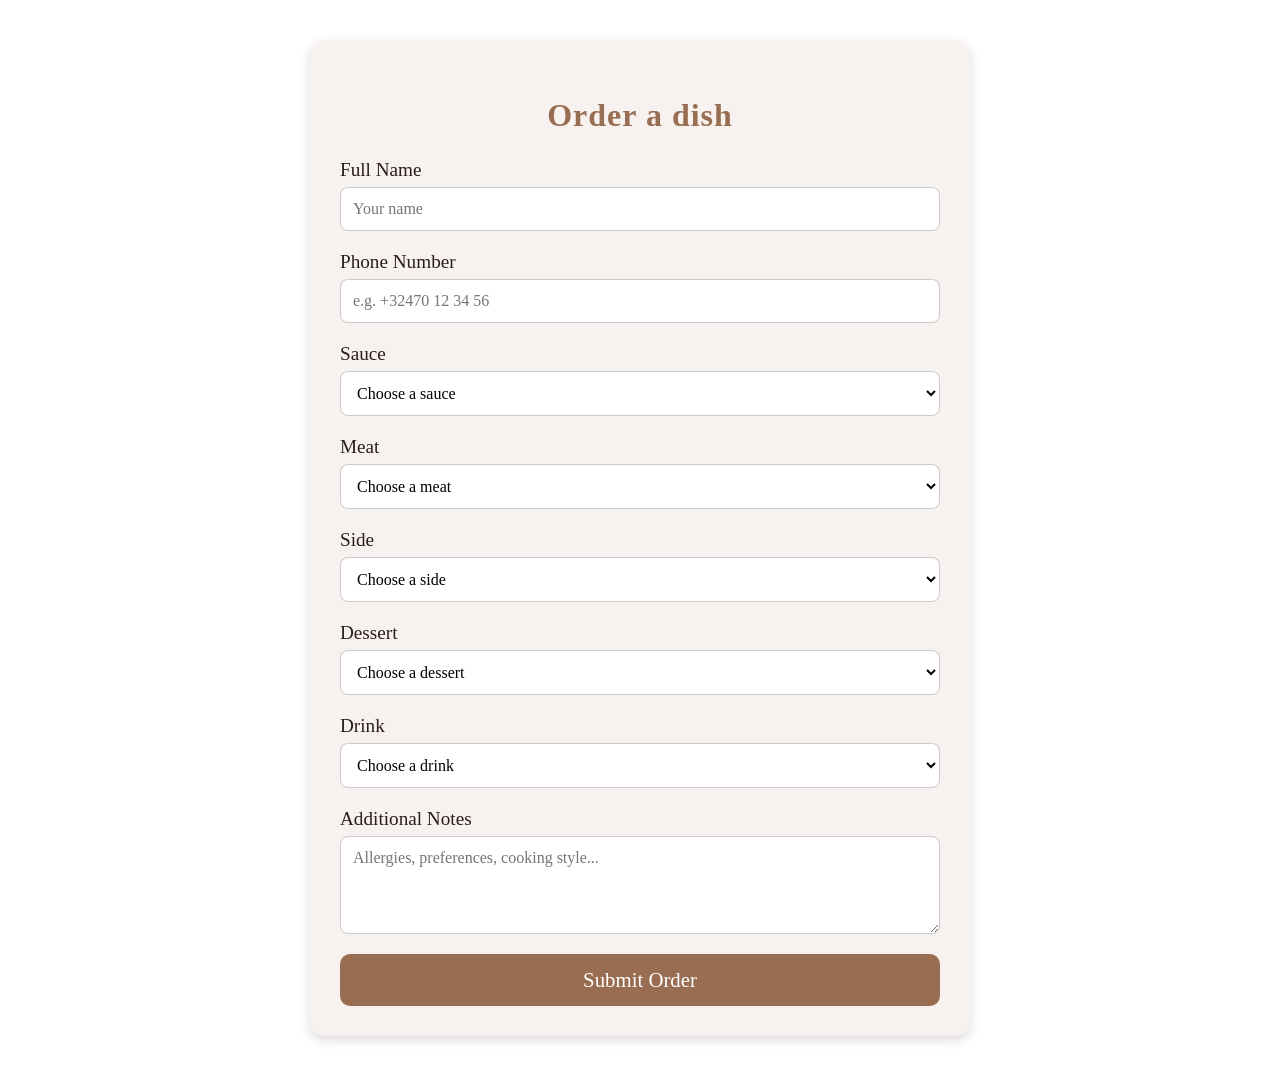
==== pages/formulaire.html @ 6c9b60a1 "site maman" ====
<!DOCTYPE html>
<html lang="en">
  <head>
      <meta charset="utf-8">
      <title>Order Your Dish</title>
      <link rel="stylesheet" href="/css/formulaire.css">
  </head>

  <body>
      <form class="order-form">

        <h2 class="form-title">Order a dish</h2>
        
        <!-- Informations -->
        <div class="form-group">
          <label for="name">Full Name</label>
          <input type="text" id="name" placeholder="Your name" required>
        </div>

        <div class="form-group">
          <label for="phone">Phone Number</label>
          <input type="tel" id="phone" placeholder="e.g. +32470 12 34 56" required>
        </div>

        <!-- Sauces -->
        <div class="form-group">
          <label for="sauce">Sauce</label>
          <select id="sauce" required>
            <option value="">Choose a sauce</option>
            <option>Gombo</option>
            <option>Arachide</option>
            <option>Thieb</option>
            <option>Yassa</option>
          </select>
        </div>

        <!-- Viandes -->
        <div class="form-group">
          <label for="meat">Meat</label>
          <select id="meat" required>
            <option value="">Choose a meat</option>
            <option>Chicken</option>
            <option>Fish</option>
            <option>Beef</option>
            <option>Lamb</option>
            <option>Shrimp</option>
          </select>
        </div>

        <!-- Accompagnements -->
        <div class="form-group">
          <label for="side">Side</label>
          <select id="side">
            <option value="">Choose a side</option>
            <option>Rice</option>
            <option>Fufu</option>
            <option>Plantains</option>
            <option>Samosa</option>
          </select>
        </div>

        <!-- Desserts -->
        <div class="form-group">
          <label for="dessert">Dessert</label>
          <select id="dessert">
            <option value="">Choose a dessert</option>
            <option>Tiramisu</option>
            <option>Verines</option>
          </select>
        </div>

        <!-- Boissons -->
        <div class="form-group">
          <label for="drink">Drink</label>
          <select id="drink">
            <option value="">Choose a drink</option>
            <option>Bissap</option>
            <option>Ginger</option>
            <option>Baobab</option>
          </select>
        </div>

        <!-- Commentaires -->
        <div class="form-group">
          <label for="notes">Additional Notes</label>
          <textarea id="notes" rows="4" placeholder="Allergies, preferences, cooking style..."></textarea>
        </div>

        <!-- Envoi -->
        <button type="submit" class="submit-btn">Submit Order</button>
      </form>

      <script>
        document.querySelector(".order-form").addEventListener("submit", function(e) {
          e.preventDefault();

          const name = document.getElementById("name").value;
          const phone = document.getElementById("phone").value;
          const sauce = document.getElementById("sauce").value;
          const meat = document.getElementById("meat").value;
          const side = document.getElementById("side").value;
          const notes = document.getElementById("notes").value;

          const message = 
          `New Order:
          Name: ${name}
          Phone: ${phone}
          Sauce: ${sauce}
          Meat: ${meat}
          Side: ${side}
          Notes: ${notes}`;

          const encoded = encodeURIComponent(message);

          const whatsappNumber = "32468023738";

          window.location.href= `https://wa.me/${whatsappNumber}?text=${encoded}`;
        });
      </script>
  </body>
</html>
---- css/formulaire.css ----
:root {
  --primary: #996d51;
  --text: #2b1e17;
  --white: #ffffff;
  --card-bg: #f7f2ef;
}

.order-form {
  max-width: 600px;
  margin: 40px auto;
  background: var(--card-bg);
  padding: 30px;
  border-radius: 15px;
  box-shadow: 0 4px 12px rgba(0,0,0,0.15);
  font-family: "Goudy Old Style";
}

.form-title {
  text-align: center;
  font-size: 2rem;
  margin-bottom: 25px;
  color: var(--primary);
  letter-spacing: 1px;
}

.form-group {
  margin-bottom: 20px;
  display: flex;
  flex-direction: column;
}

label {
  font-size: 1.2rem;
  margin-bottom: 6px;
  color: var(--text);
}

input,
select,
textarea {
  padding: 12px;
  border-radius: 8px;
  border: 1px solid rgba(0,0,0,0.2);
  font-size: 1rem;
  font-family: "Goudy Old Style";
  background: #fff;
  transition: 0.2s ease;
}

input:focus,
select:focus,
textarea:focus {
  border-color: var(--primary);
  outline: none;
  box-shadow: 0 0 6px rgba(153,109,81,0.4);
}

/* Boutons */
.submit-btn {
  width: 100%;
  padding: 14px;
  background: var(--primary);
  color: var(--white);
  border: none;
  border-radius: 10px;
  font-family: "Goudy Old Style";
  font-size: 1.3rem;
  cursor: pointer;
  transition: 0.2s ease;
}

.submit-btn:hover {
  background: #7d563f;
  transform: translateY(-2px);
}

/* Responsive */
@media (max-width: 480px) {
  .order-form {
    padding: 20px;
  }

  .form-title {
    font-size: 1.7rem;
  }

  input,
  select,
  textarea {
    font-size: 0.95rem;
  }
}
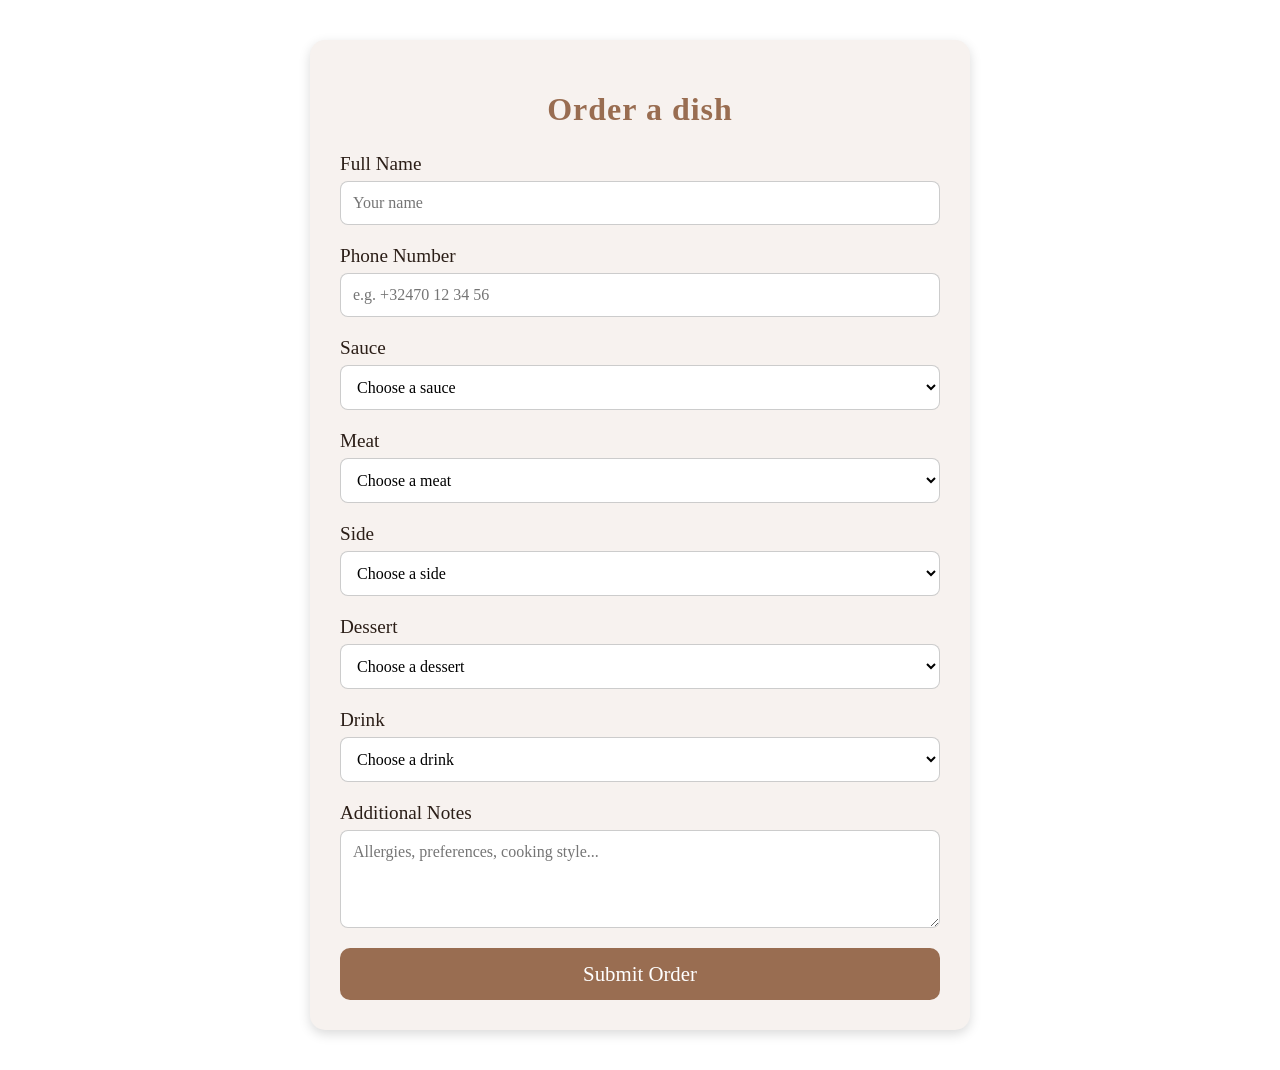
==== commit e79a45a9: "h1" ====
--- a/pages/formulaire.html
+++ b/pages/formulaire.html
@@ -9,7 +9,7 @@
   <body>
       <form class="order-form">
 
-        <h2 class="form-title">Order a dish</h2>
+        <h1 class="form-title">Order a dish</h1>
         
         <!-- Informations -->
         <div class="form-group">
